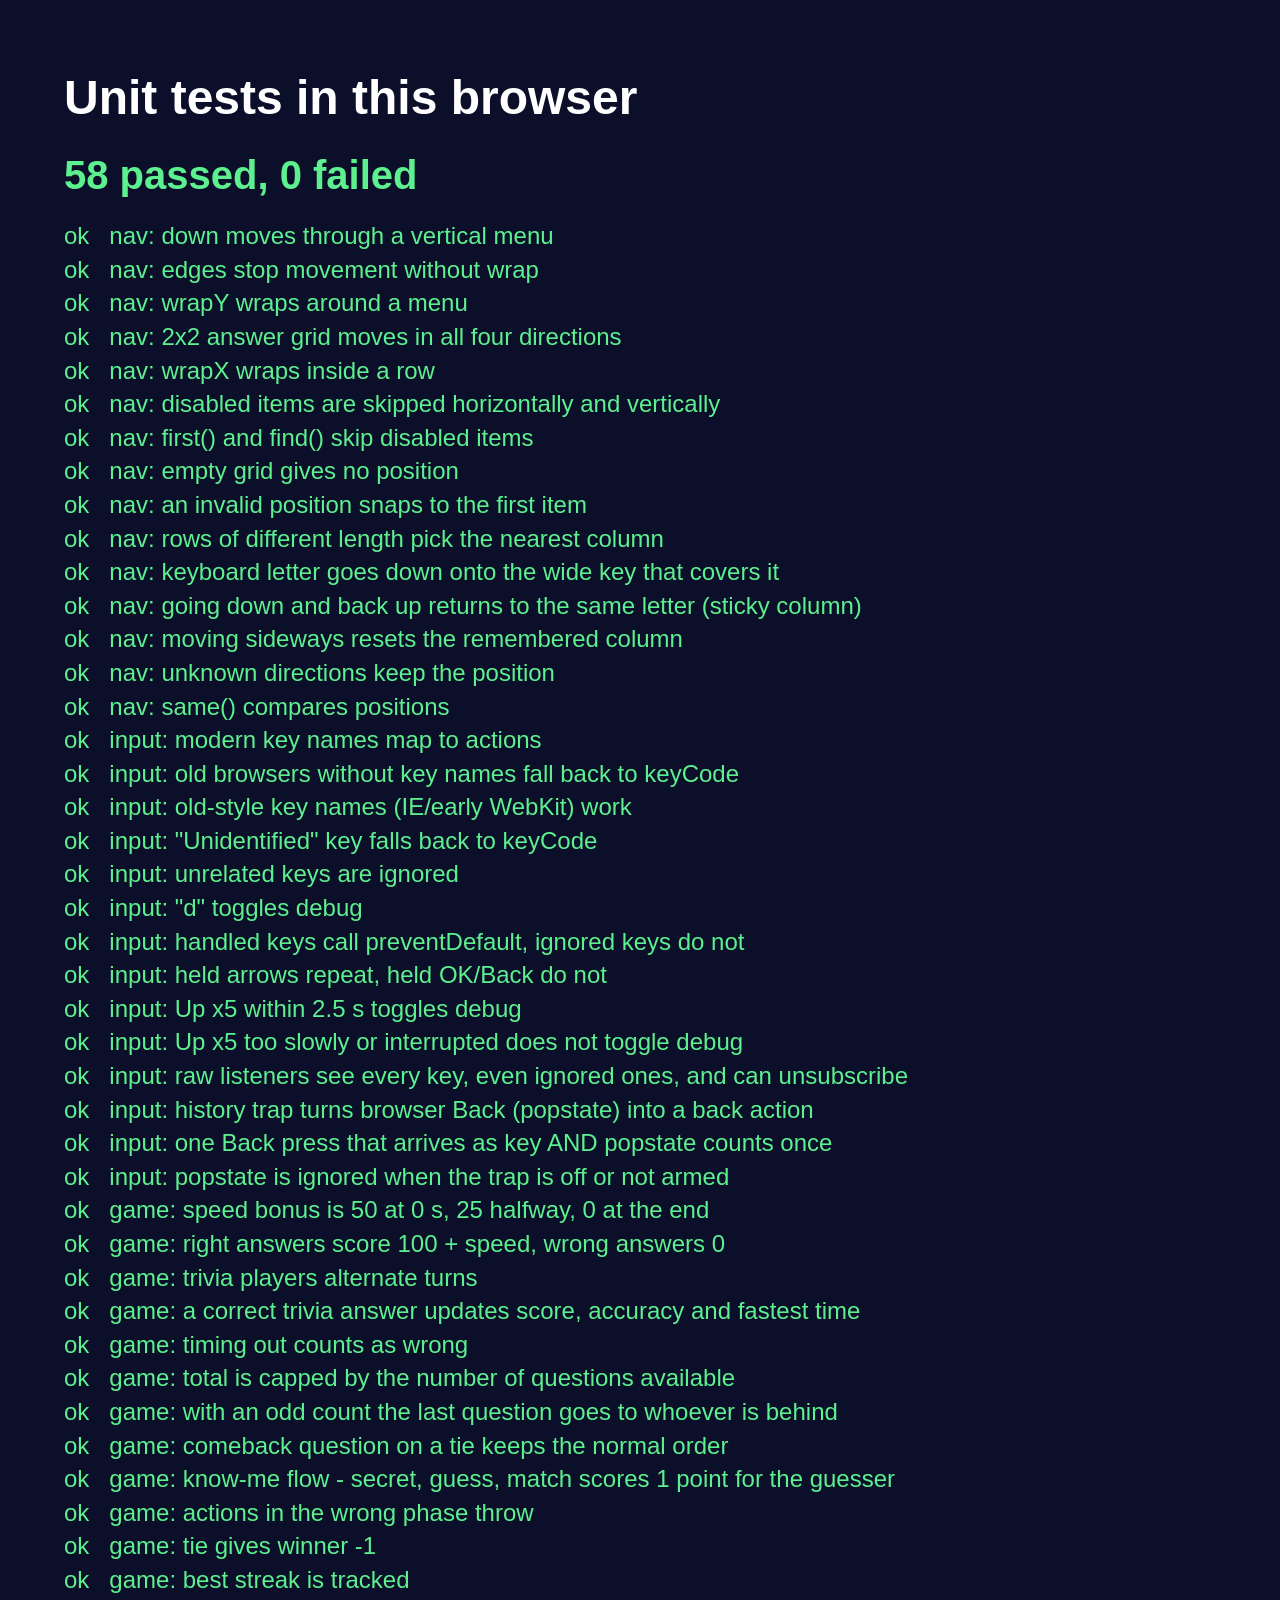
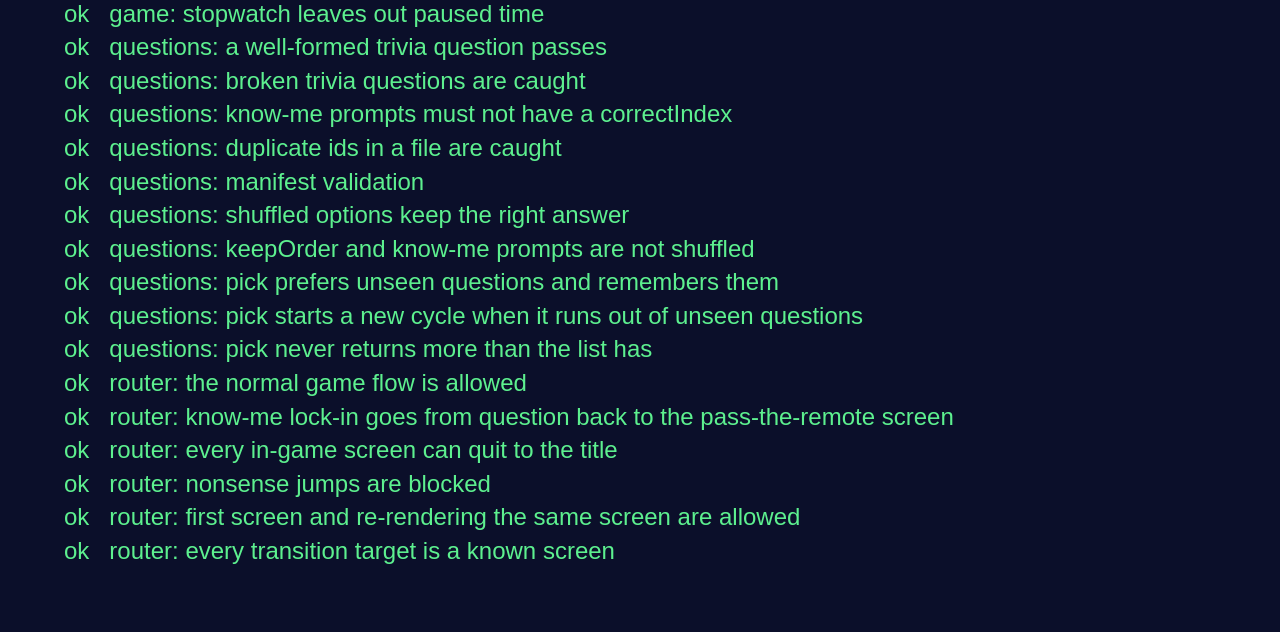
==== tests/index.html @ 92c260e9 "Add in-browser test page (open /tests/ on the TV) and script existence check Co-Authored-By: Claude " ====
<!DOCTYPE html>
<html lang="en">
<head>
  <meta charset="utf-8">
  <meta name="viewport" content="width=device-width, initial-scale=1">
  <title>Couples Quiz TV - tests</title>
  <style>
    body { margin: 5% 5%; background: #0b0f2a; color: #fff; font: 28px/1.4 Roboto, Arial, sans-serif; }
    h1 { font-size: 48px; margin: 0 0 16px 0; }
    .ok { color: #5df08f; }
    .fail { color: #ff7b6b; }
    #summary { font-size: 40px; font-weight: bold; margin-bottom: 16px; }
    #list { white-space: pre-wrap; font-size: 24px; }
  </style>
</head>
<body>
  <h1>Unit tests in this browser</h1>
  <div id="summary">Running…</div>
  <div id="list"></div>
  <!-- Same tests as `node tests/run.js` (minus the Node-only file checks).
       Open this page on the TV to check the code runs on its browser. -->
  <script src="../src/nav.js"></script>
  <script src="../src/input.js"></script>
  <script src="../src/game.js"></script>
  <script src="../src/questions.js"></script>
  <script src="../src/router.js"></script>
  <script src="harness.js"></script>
  <script src="nav.test.js"></script>
  <script src="input.test.js"></script>
  <script src="game.test.js"></script>
  <script src="questions.test.js"></script>
  <script src="router.test.js"></script>
  <script>
    (function () {
      var list = document.getElementById('list');
      var res = T.run(function (passed, name, err) {
        var line = document.createElement('div');
        line.className = passed ? 'ok' : 'fail';
        line.appendChild(document.createTextNode((passed ? 'ok   ' : 'FAIL ') + name + (err ? '  - ' + err.message : '')));
        list.appendChild(line);
      });
      var s = document.getElementById('summary');
      s.className = res.failed ? 'fail' : 'ok';
      s.textContent = res.passed + ' passed, ' + res.failed + ' failed';
    })();
  </script>
</body>
</html>
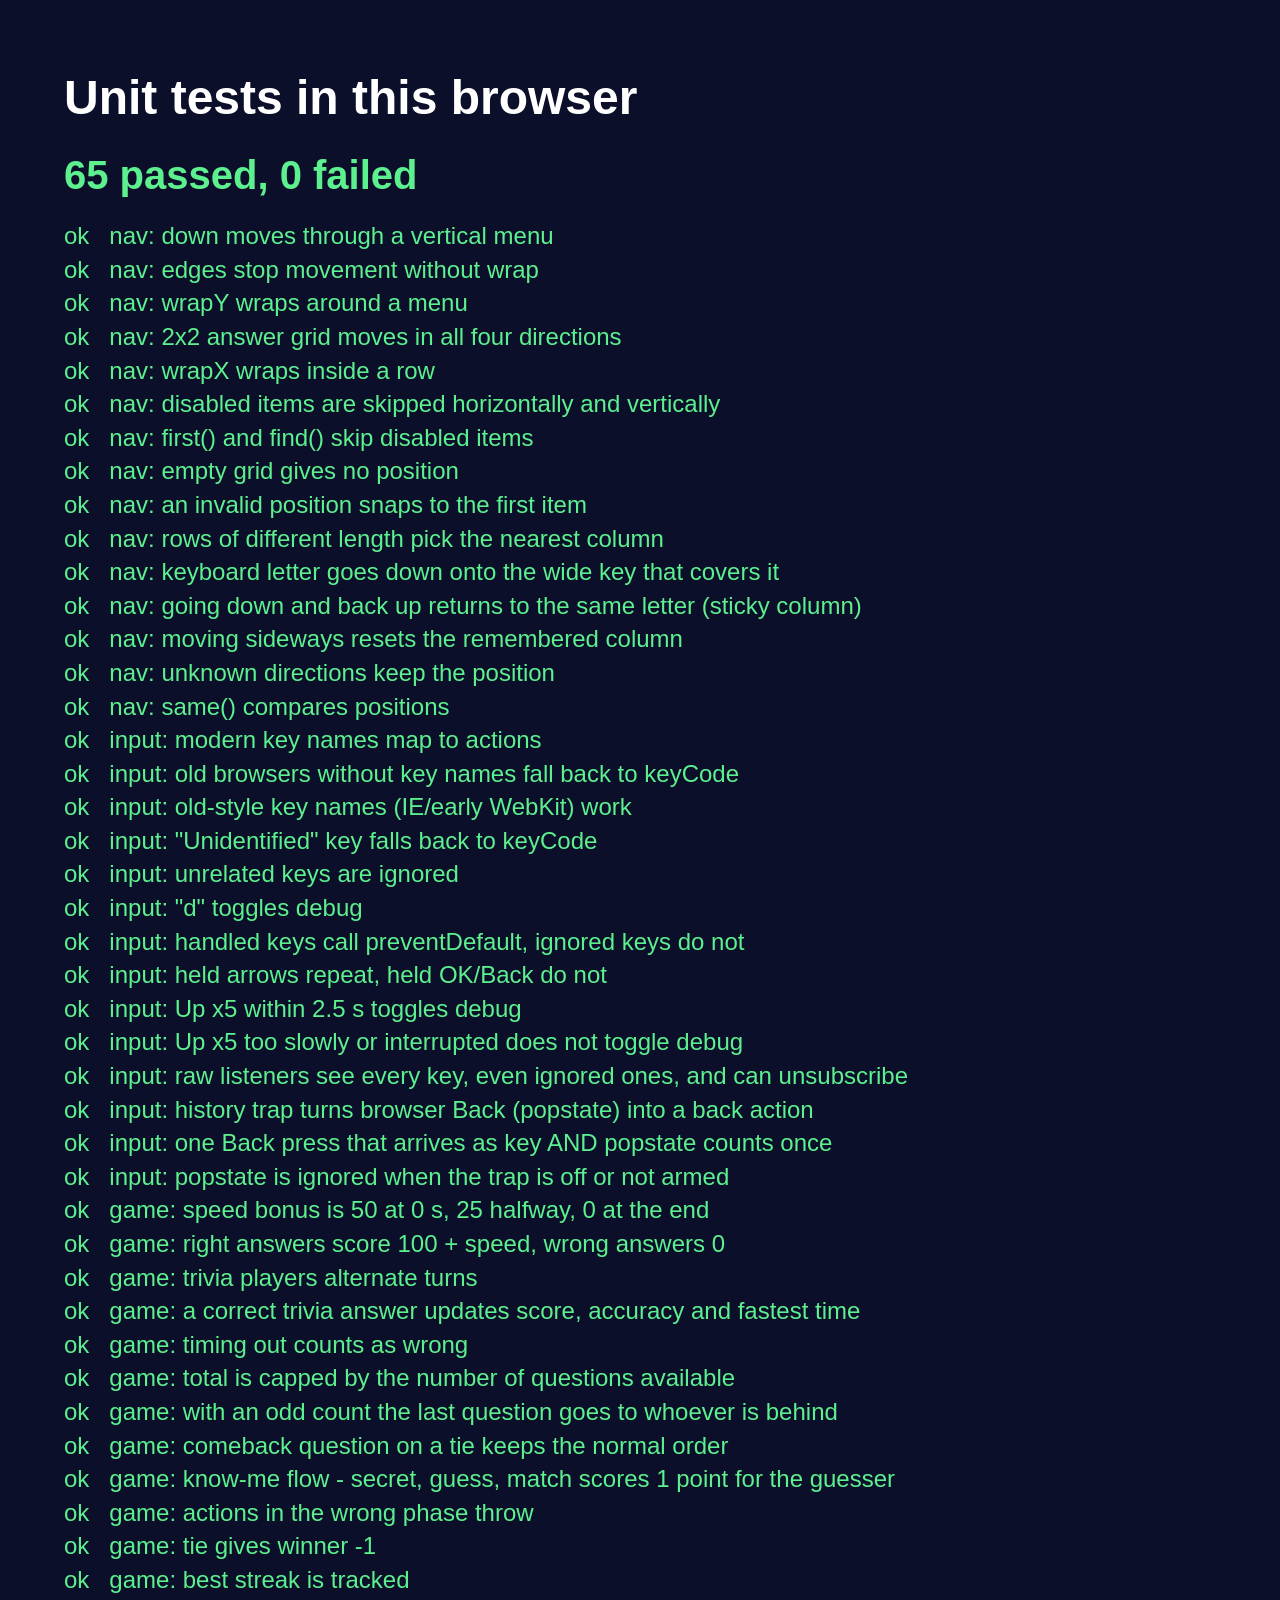
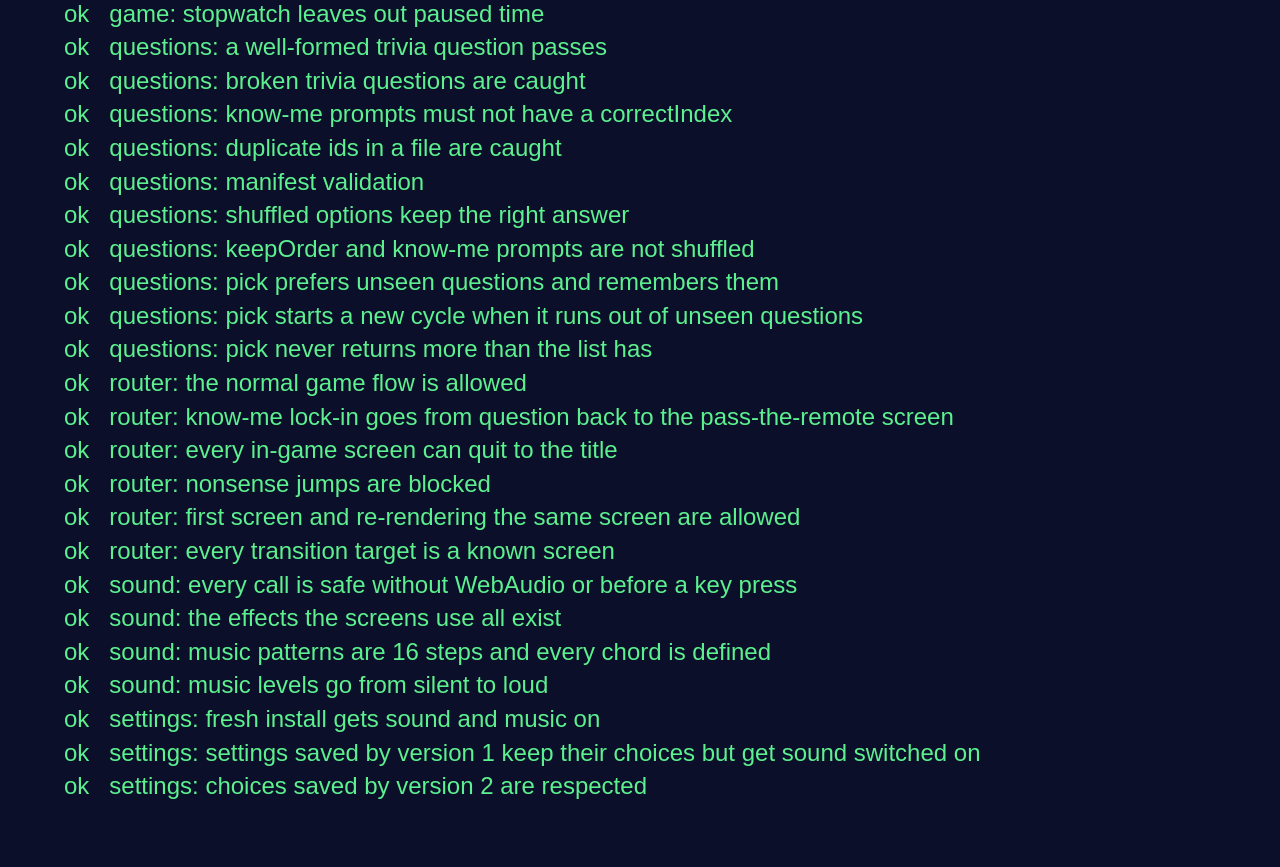
==== commit 3eb24dff: "Add synthesized sound effects and a funky background music loop Clicks on move/select/back, typing s" ====
--- a/tests/index.html
+++ b/tests/index.html
@@ -24,12 +24,15 @@
   <script src="../src/game.js"></script>
   <script src="../src/questions.js"></script>
   <script src="../src/router.js"></script>
+  <script src="../src/settings.js"></script>
+  <script src="../src/sound.js"></script>
   <script src="harness.js"></script>
   <script src="nav.test.js"></script>
   <script src="input.test.js"></script>
   <script src="game.test.js"></script>
   <script src="questions.test.js"></script>
   <script src="router.test.js"></script>
+  <script src="sound.test.js"></script>
   <script>
     (function () {
       var list = document.getElementById('list');
